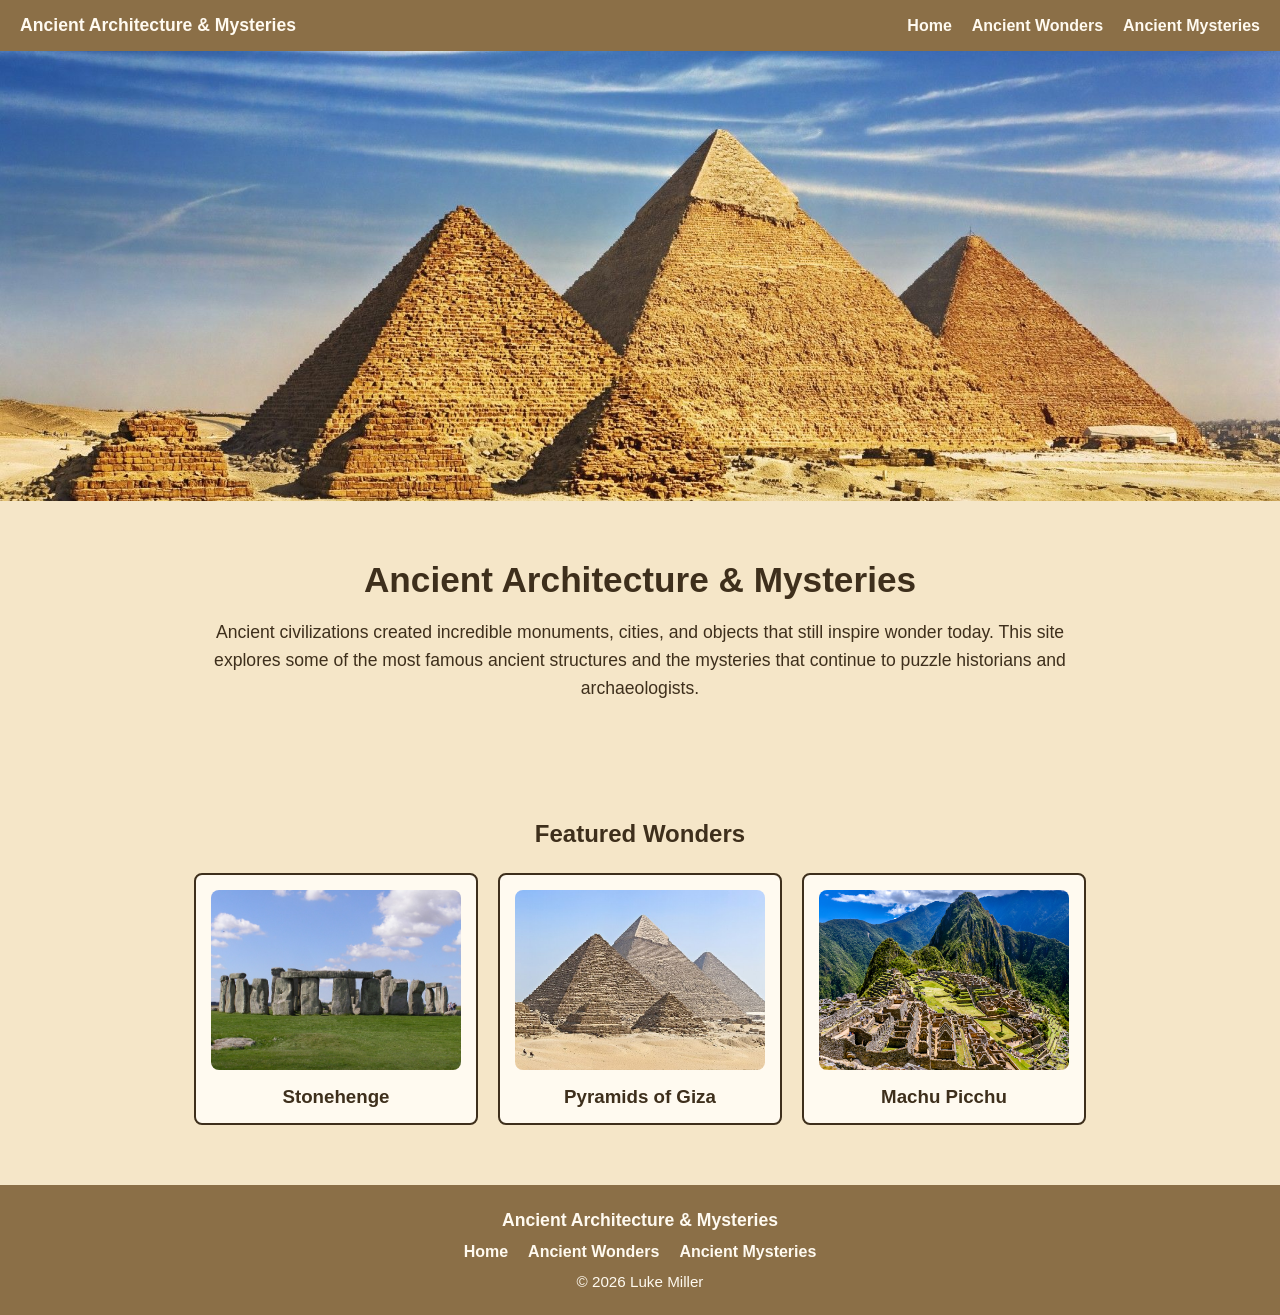
==== index.html @ 494bbcaa "skeleton of home page is in place" ====
<!DOCTYPE html>
<html lang="en">

<head>
    <meta charset="UTF-8">
    <meta name="viewport" content="width=device-width, initial-scale=1.0">
    <title>Ancient Architecture and Mysteries</title>
    <link rel="icon" type="image/png" href="images/favicon.png">
    <link rel="stylesheet" href="css/style.css">
</head>

<body>
    <header>
        <nav class="navbar">
            <div class="logo">Ancient Architecture & Mysteries</div>

            <input type="checkbox" id="menu-toggle">
            <label for="menu-toggle" class="hamburger">&#9776;</label>

            <ul class="nav-links">
                <li><a href="index.html">Home</a></li>
                <li><a href="wonders.html">Ancient Wonders</a></li>
                <li><a href="mysteries.html">Ancient Mysteries</a></li>
            </ul>
        </nav>
    </header>

    <main>
        <section class="hero">
            <img src="images/pyramids-hero.jpg" alt="The Pyramids of Giza" class="hero-image">

            <div class="hero-text">
                <h1>Ancient Architecture & Mysteries</h1>
                <p>
                    Ancient civilizations created incredible monuments, cities, and objects that still inspire wonder
                    today.
                    This site explores some of the most famous ancient structures and the mysteries that continue to
                    puzzle historians and archaeologists.
                </p>
            </div>
        </section>

        <section class="featured">
            <h2>Featured Wonders</h2>

            <div class="featured-container">
                <div class="featured-card">
                    <img src="images/stonehenge.jpg" alt="Stonehenge">
                    <h3>Stonehenge</h3>
                </div>

                <div class="featured-card">
                    <img src="images/pyramids.jpg" alt="Pyramids of Giza">
                    <h3>Pyramids of Giza</h3>
                </div>

                <div class="featured-card">
                    <img src="images/machu-picchu.jpg" alt="Machu Picchu">
                    <h3>Machu Picchu</h3>
                </div>
            </div>
        </section>
    </main>

    <footer class="site-footer">
  <div class="footer-content">
    <p class="footer-title">Ancient Architecture & Mysteries</p>

    <div class="footer-links">
      <a href="index.html">Home</a>
      <a href="wonders.html">Ancient Wonders</a>
      <a href="mysteries.html">Ancient Mysteries</a>
    </div>

    <p class="footer-copy">&copy; 2026 Luke Miller</p>
  </div>
</footer>

</body>

</html>
---- css/style.css ----
.navbar {
  display: flex;
  justify-content: space-between;
  align-items: center;
  background-color: #8b6f47;
  padding: 15px 20px;
  color: #fffaf0;
  position: relative;
}
.logo {
  font-size: 1.1rem;
  font-weight: bold;
}
.nav-links {
  list-style: none;
  display: flex;
  gap: 20px;
  margin: 0;
  padding: 0;
}
.nav-links li a {
  color: #fffaf0;
  text-decoration: none;
  font-weight: bold;
}
.nav-links li a:hover {
  color: #f5e6c8;
}
#menu-toggle {
  display: none;
}
.hamburger {
  display: none;
  font-size: 1.8rem;
  cursor: pointer;
}
@media (max-width: 768px) {
  .hamburger {
    display: block;
  }
  .nav-links {
    display: none;
    flex-direction: column;
    width: 100%;
    background-color: #8b6f47;
    position: absolute;
    top: 100%;
    left: 0;
    padding: 10px 0;
  }
  .nav-links li {
    text-align: center;
    padding: 10px 0;
  }
  #menu-toggle:checked + .hamburger + .nav-links {
    display: flex;
  }
}
.site-footer {
  background-color: #8b6f47;
  color: #fffaf0;
  padding: 25px 20px;
  margin-top: 40px;
}
.footer-content {
  max-width: 1100px;
  margin: 0 auto;
  text-align: center;
}
.footer-title {
  font-size: 1.1rem;
  font-weight: bold;
  margin: 0 0 12px 0;
}
.footer-links {
  display: flex;
  justify-content: center;
  gap: 20px;
  flex-wrap: wrap;
  margin-bottom: 12px;
}
.footer-links a {
  color: #fffaf0;
  text-decoration: none;
  font-weight: bold;
}
.footer-links a:hover {
  color: #f5e6c8;
  text-decoration: underline;
}
.footer-copy {
  margin: 0;
  font-size: 0.95rem;
}
@media (max-width: 768px) {
  .footer-links {
    flex-direction: column;
    gap: 10px;
  }
  .footer-title {
    font-size: 1rem;
  }
  .footer-copy {
    font-size: 0.9rem;
  }
}
body {
  margin: 0;
  font-family: Arial, sans-serif;
  background-color: #f5e6c8;
  color: #3e2f1c;
}
main {
  padding: 0;
}
.hero {
  text-align: center;
  padding-bottom: 30px;
}
.hero-image {
  width: 100%;
  max-height: 450px;
  object-fit: cover;
  display: block;
}
.hero-text {
  max-width: 900px;
  margin: 0 auto;
  padding: 30px 20px;
}
.hero-text h1 {
  margin-bottom: 15px;
  font-size: 2.2rem;
}
.hero-text p {
  font-size: 1.1rem;
  line-height: 1.6;
}
.featured {
  padding: 20px;
  text-align: center;
}
.featured h2 {
  margin-bottom: 25px;
}
.featured-container {
  display: flex;
  justify-content: center;
  gap: 20px;
  flex-wrap: wrap;
}
.featured-card {
  background-color: #fffaf0;
  border: 2px solid #3e2f1c;
  border-radius: 8px;
  width: 250px;
  padding: 15px;
}
.featured-card img {
  width: 100%;
  height: 180px;
  object-fit: cover;
  border-radius: 8px;
}
.featured-card h3 {
  margin-top: 12px;
  margin-bottom: 0;
}
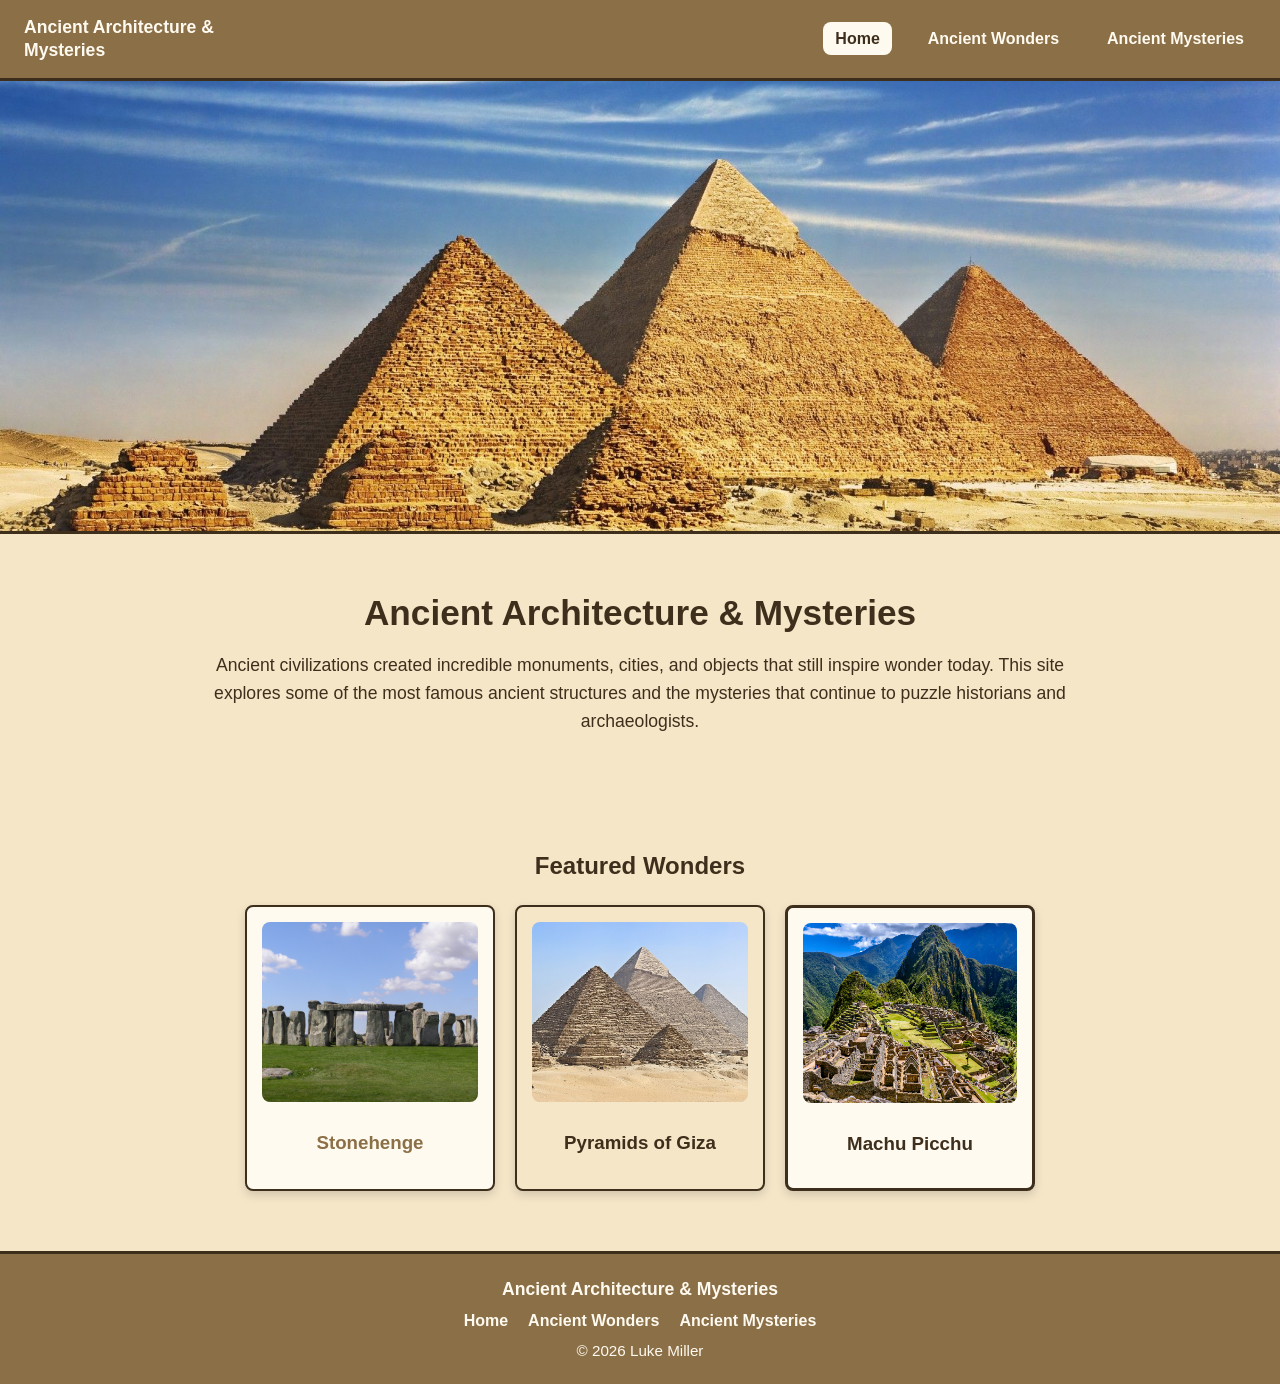
==== commit 8382d920: "Polished site, added detail" ====
--- a/index.html
+++ b/index.html
@@ -5,7 +5,7 @@
     <meta charset="UTF-8">
     <meta name="viewport" content="width=device-width, initial-scale=1.0">
     <title>Ancient Architecture and Mysteries</title>
-    <link rel="icon" type="image/png" href="images/favicon.png">
+    <link rel="icon" type="image/png" href="images/favicon.ico">
     <link rel="stylesheet" href="css/style.css">
 </head>
 
@@ -18,7 +18,7 @@
             <label for="menu-toggle" class="hamburger">&#9776;</label>
 
             <ul class="nav-links">
-                <li><a href="index.html">Home</a></li>
+                <li><a href="index.html" class="active">Home</a></li>
                 <li><a href="wonders.html">Ancient Wonders</a></li>
                 <li><a href="mysteries.html">Ancient Mysteries</a></li>
             </ul>
@@ -63,18 +63,18 @@
     </main>
 
     <footer class="site-footer">
-  <div class="footer-content">
-    <p class="footer-title">Ancient Architecture & Mysteries</p>
+        <div class="footer-content">
+            <p class="footer-title">Ancient Architecture & Mysteries</p>
 
-    <div class="footer-links">
-      <a href="index.html">Home</a>
-      <a href="wonders.html">Ancient Wonders</a>
-      <a href="mysteries.html">Ancient Mysteries</a>
-    </div>
+            <div class="footer-links">
+                <a href="index.html">Home</a>
+                <a href="wonders.html">Ancient Wonders</a>
+                <a href="mysteries.html">Ancient Mysteries</a>
+            </div>
 
-    <p class="footer-copy">&copy; 2026 Luke Miller</p>
-  </div>
-</footer>
+            <p class="footer-copy">&copy; 2026 Luke Miller</p>
+        </div>
+    </footer>
 
 </body>
 
--- a/css/style.css
+++ b/css/style.css
@@ -3,38 +3,61 @@
   justify-content: space-between;
   align-items: center;
   background-color: #8b6f47;
-  padding: 15px 20px;
-  color: #fffaf0;
+  color: #fffaf0;
+  padding: 16px 24px;
   position: relative;
+  border-bottom: 3px solid #3e2f1c;
 }
 .logo {
   font-size: 1.1rem;
   font-weight: bold;
+  max-width: 260px;
+  line-height: 1.3;
+}
+.navbar input[type="checkbox"] {
+  display: none;
+}
+.hamburger {
+  display: none;
+  font-size: 2rem;
+  cursor: pointer;
+  color: #fffaf0;
 }
 .nav-links {
   list-style: none;
   display: flex;
-  gap: 20px;
+  gap: 24px;
   margin: 0;
   padding: 0;
 }
+.nav-links li {
+  margin: 0;
+}
 .nav-links li a {
   color: #fffaf0;
   text-decoration: none;
   font-weight: bold;
+  padding: 8px 12px;
+  border-radius: 8px;
+  transition: background-color 0.3s ease, color 0.3s ease;
 }
 .nav-links li a:hover {
-  color: #f5e6c8;
-}
-#menu-toggle {
-  display: none;
-}
-.hamburger {
-  display: none;
-  font-size: 1.8rem;
-  cursor: pointer;
+  background-color: #c2a878;
+  color: #3e2f1c;
+}
+.nav-links li a.active {
+  background-color: #fffaf0;
+  color: #3e2f1c;
 }
 @media (max-width: 768px) {
+  .navbar {
+    flex-wrap: wrap;
+    padding: 16px 20px;
+  }
+  .logo {
+    max-width: 80%;
+    font-size: 1rem;
+  }
   .hamburger {
     display: block;
   }
@@ -42,25 +65,152 @@
     display: none;
     flex-direction: column;
     width: 100%;
+    margin-top: 15px;
+    gap: 10px;
     background-color: #8b6f47;
-    position: absolute;
-    top: 100%;
-    left: 0;
-    padding: 10px 0;
-  }
-  .nav-links li {
     text-align: center;
-    padding: 10px 0;
-  }
-  #menu-toggle:checked + .hamburger + .nav-links {
+    padding-bottom: 10px;
+  }
+  .nav-links li a {
+    display: block;
+    width: 100%;
+    padding: 12px 0;
+  }
+  .navbar input[type="checkbox"]:checked + .hamburger + .nav-links {
     display: flex;
   }
+}
+.wonders-container,
+.mysteries-container {
+  display: flex;
+  justify-content: center;
+  gap: 25px;
+  flex-wrap: wrap;
+  padding: 20px;
+}
+.flip-card {
+  width: 260px;
+  height: 340px;
+  perspective: 1000px;
+}
+.flip-card-inner {
+  position: relative;
+  width: 100%;
+  height: 100%;
+  transition: transform 0.7s;
+  transform-style: preserve-3d;
+}
+.flip-card:hover .flip-card-inner {
+  transform: rotateY(180deg);
+}
+.flip-card-front,
+.flip-card-back {
+  position: absolute;
+  width: 100%;
+  height: 100%;
+  border: 2px solid #3e2f1c;
+  border-radius: 8px;
+  backface-visibility: hidden;
+  overflow: hidden;
+  box-sizing: border-box;
+  background-color: #fffaf0;
+  box-shadow: 0 4px 10px rgba(0, 0, 0, 0.15);
+}
+.flip-card-front {
+  display: flex;
+  flex-direction: column;
+}
+.flip-card-front img {
+  width: 100%;
+  height: 220px;
+  object-fit: cover;
+  display: block;
+}
+.flip-card-front h3 {
+  margin: 0;
+  padding: 18px 12px;
+  text-align: center;
+  font-size: 1.1rem;
+  color: #3e2f1c;
+}
+.flip-card-back {
+  transform: rotateY(180deg);
+  padding: 20px;
+  display: flex;
+  flex-direction: column;
+  justify-content: center;
+  text-align: center;
+}
+.flip-card-back h3 {
+  margin-top: 0;
+  margin-bottom: 15px;
+  color: #3e2f1c;
+}
+.flip-card-back p {
+  margin: 8px 0;
+  line-height: 1.5;
+}
+.flip-card:first-child .flip-card-front h3 {
+  color: #8b6f47;
+}
+.flip-card:nth-child(even) .flip-card-back {
+  background-color: #f5e6c8;
+}
+.flip-card:last-child .flip-card-back {
+  border-width: 3px;
+}
+.flip-card-back p:first-of-type {
+  font-weight: bold;
+}
+@media (max-width: 768px) {
+  .flip-card,
+  .featured-card {
+    width: 90%;
+    max-width: 300px;
+  }
+}
+.featured-container {
+  display: flex;
+  justify-content: center;
+  gap: 25px;
+  flex-wrap: wrap;
+}
+.featured-card {
+  width: 260px;
+  background-color: #fffaf0;
+  border: 2px solid #3e2f1c;
+  border-radius: 8px;
+  overflow: hidden;
+  box-sizing: border-box;
+  box-shadow: 0 4px 10px rgba(0, 0, 0, 0.15);
+}
+.featured-card img {
+  width: 100%;
+  height: 220px;
+  object-fit: cover;
+  display: block;
+}
+.featured-card h3 {
+  margin: 0;
+  padding: 18px 12px;
+  text-align: center;
+  color: #3e2f1c;
+}
+.featured-card:first-child h3 {
+  color: #8b6f47;
+}
+.featured-card:nth-child(even) {
+  background-color: #f5e6c8;
+}
+.featured-card:last-child {
+  border-width: 3px;
 }
 .site-footer {
   background-color: #8b6f47;
   color: #fffaf0;
   padding: 25px 20px;
   margin-top: 40px;
+  border-top: 3px solid #3e2f1c;
 }
 .footer-content {
   max-width: 1100px;
@@ -122,6 +272,7 @@
   max-height: 450px;
   object-fit: cover;
   display: block;
+  border-bottom: 3px solid #3e2f1c;
 }
 .hero-text {
   max-width: 900px;
@@ -166,3 +317,73 @@
   margin-top: 12px;
   margin-bottom: 0;
 }
+.page-header {
+  text-align: center;
+  padding: 40px 20px;
+}
+.page-header h1 {
+  margin-bottom: 10px;
+}
+.page-header p {
+  max-width: 700px;
+  margin: 0 auto;
+}
+.mystery-form-section {
+  max-width: 700px;
+  margin: 40px auto;
+  padding: 25px;
+  background-color: #fffaf0;
+  border: 2px solid #3e2f1c;
+  border-radius: 8px;
+}
+.mystery-form-section h2,
+.mystery-form-section p {
+  text-align: center;
+}
+.mystery-form {
+  display: flex;
+  flex-direction: column;
+  gap: 18px;
+}
+.form-group {
+  display: flex;
+  flex-direction: column;
+  gap: 8px;
+}
+.mystery-form label {
+  font-weight: bold;
+}
+.mystery-form input[type="text"],
+.mystery-form textarea {
+  padding: 10px;
+  border: 2px solid #3e2f1c;
+  border-radius: 8px;
+  font-family: Arial, sans-serif;
+}
+.mystery-form fieldset {
+  border: 2px solid #3e2f1c;
+  border-radius: 8px;
+  padding: 15px;
+}
+.mystery-form legend {
+  font-weight: bold;
+  padding: 0 8px;
+}
+.mystery-form fieldset label {
+  display: block;
+  margin-bottom: 10px;
+  font-weight: normal;
+}
+.mystery-form button {
+  background-color: #8b6f47;
+  color: #fffaf0;
+  border: none;
+  border-radius: 8px;
+  padding: 12px;
+  font-size: 1rem;
+  font-weight: bold;
+  cursor: pointer;
+}
+.mystery-form button:hover {
+  background-color: #3e2f1c;
+}
